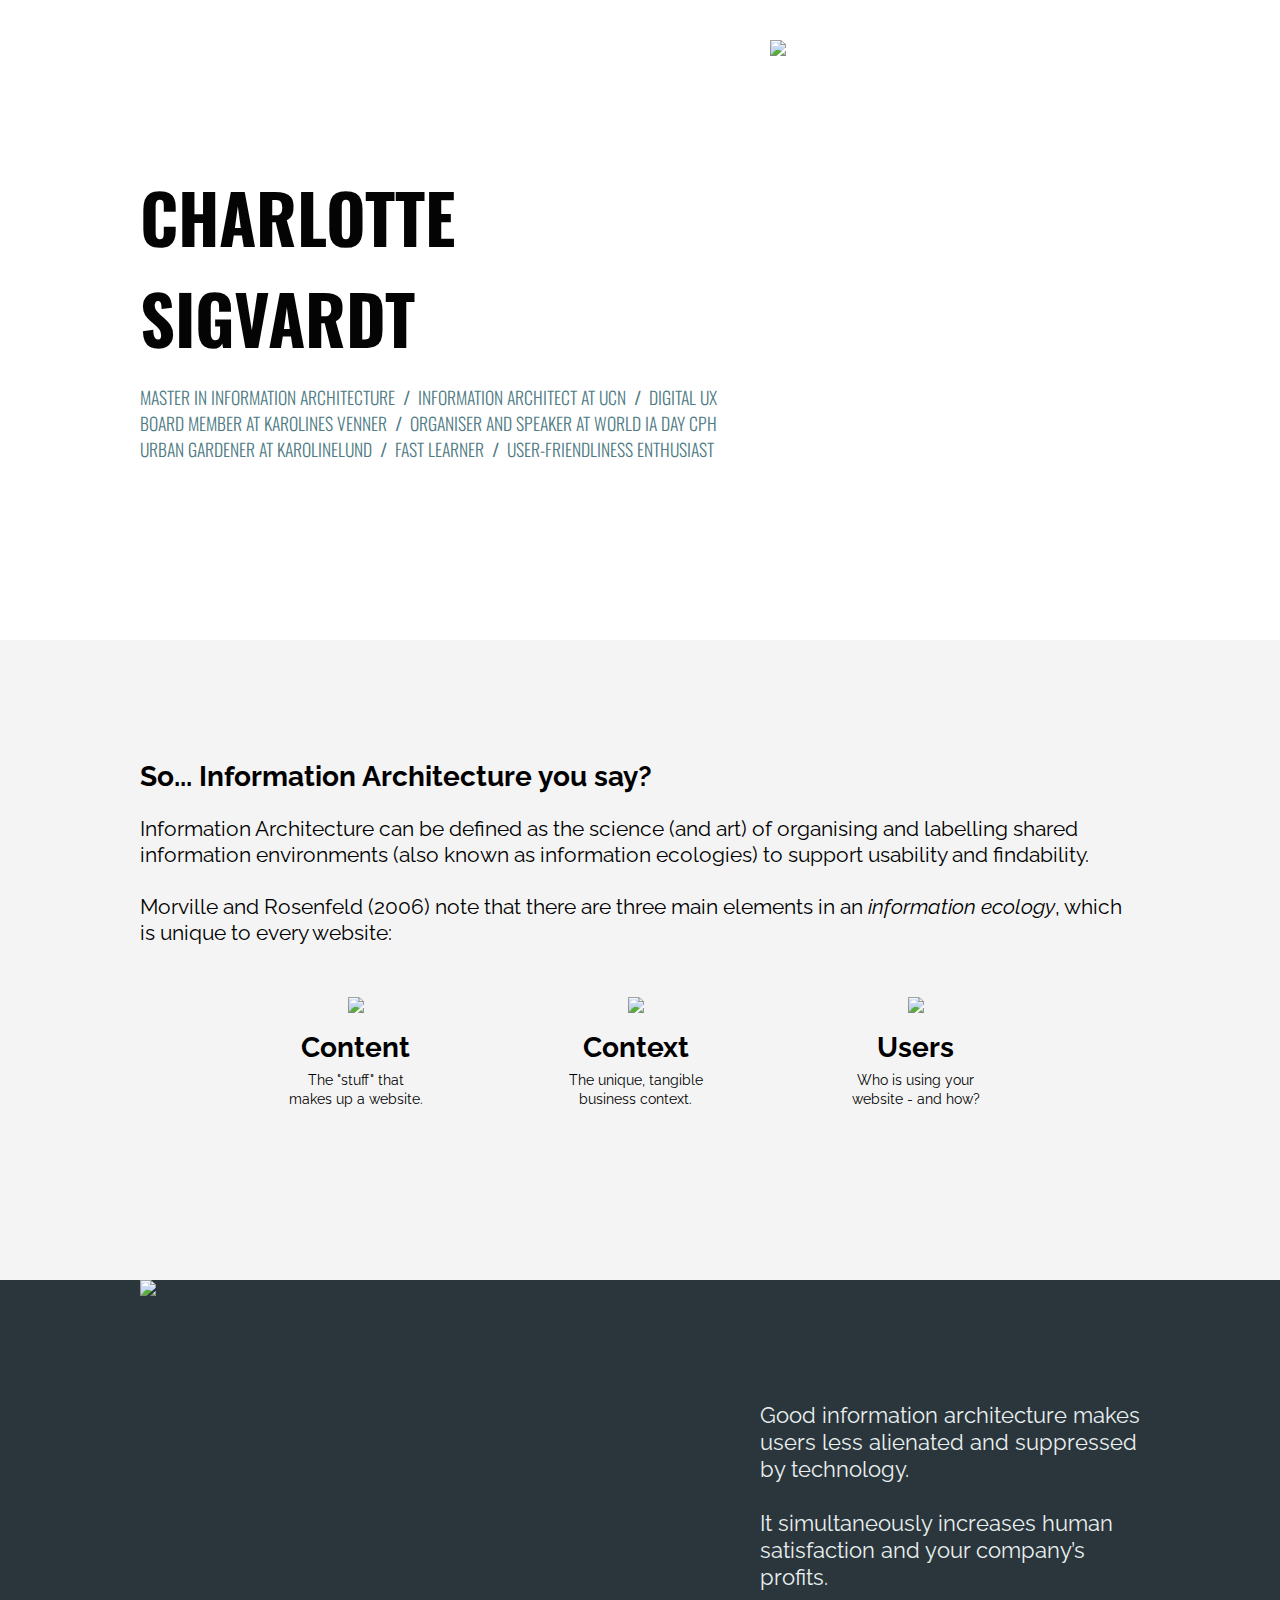
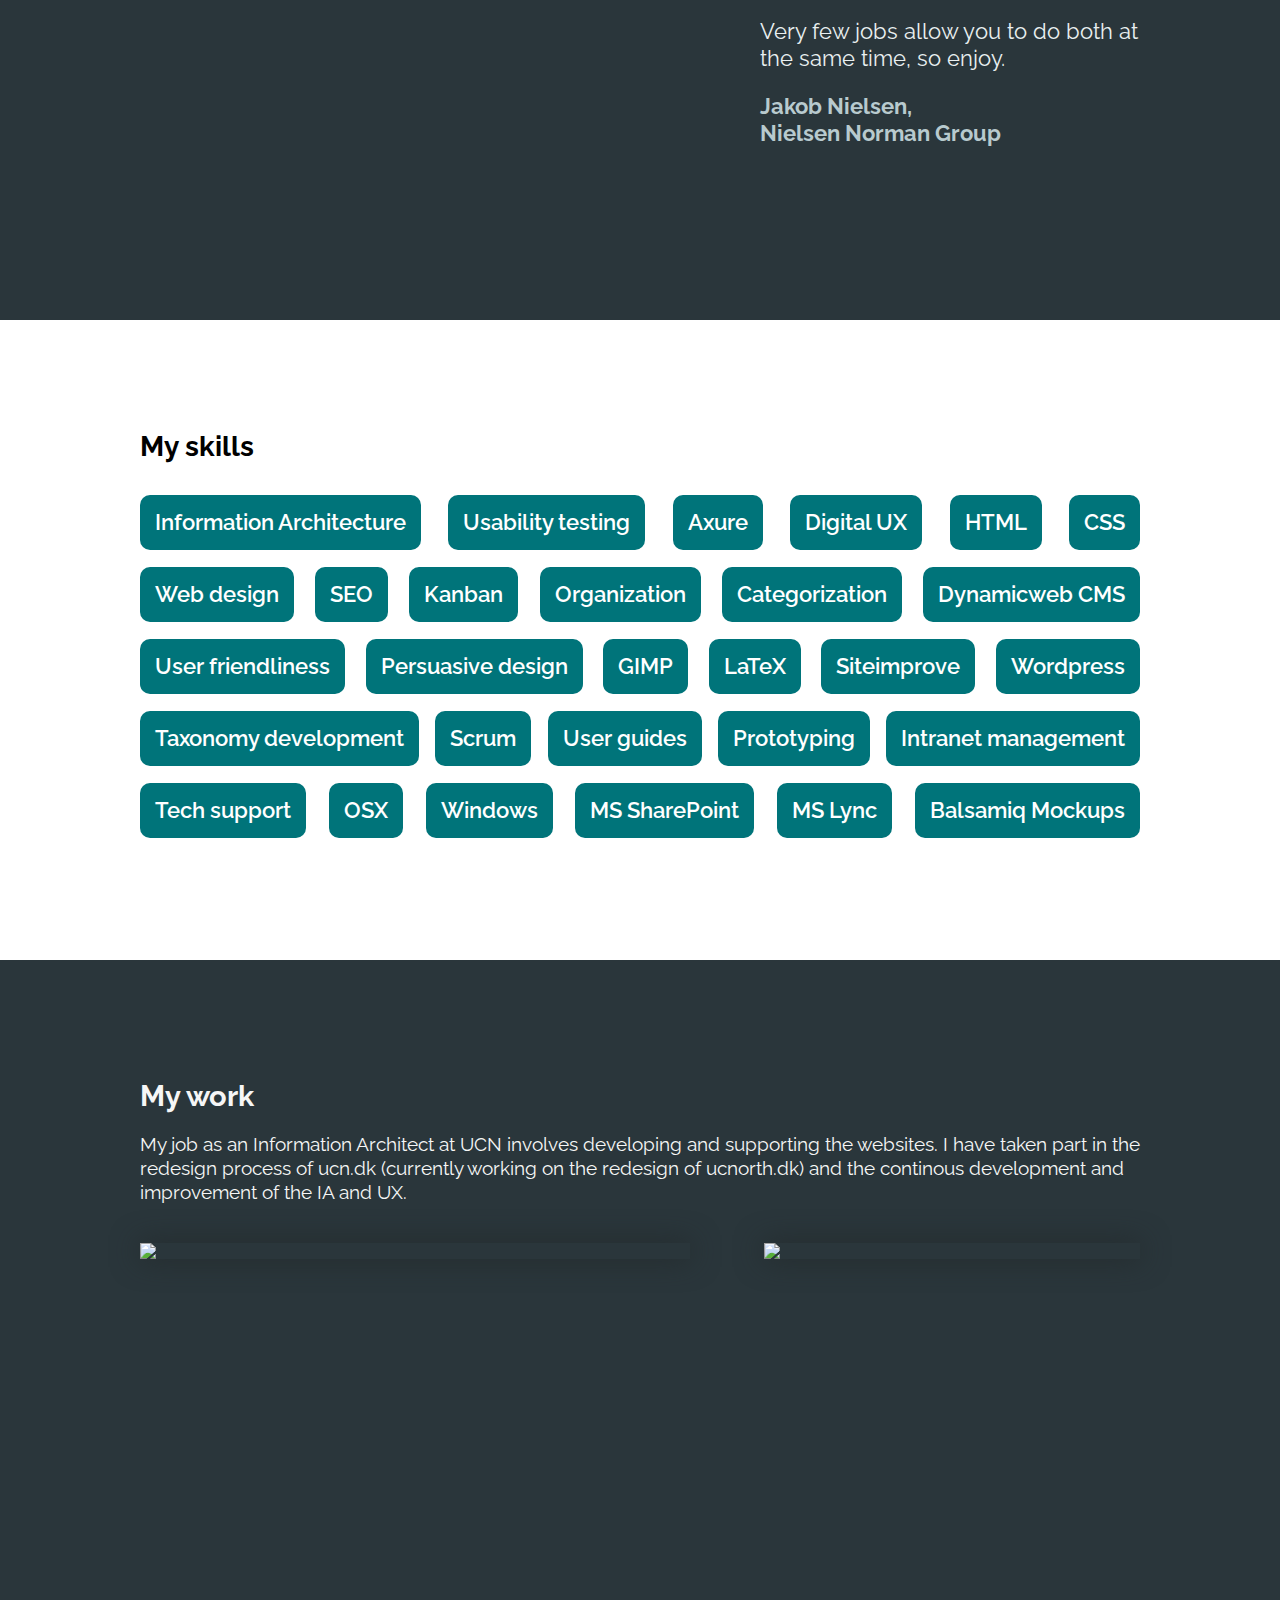
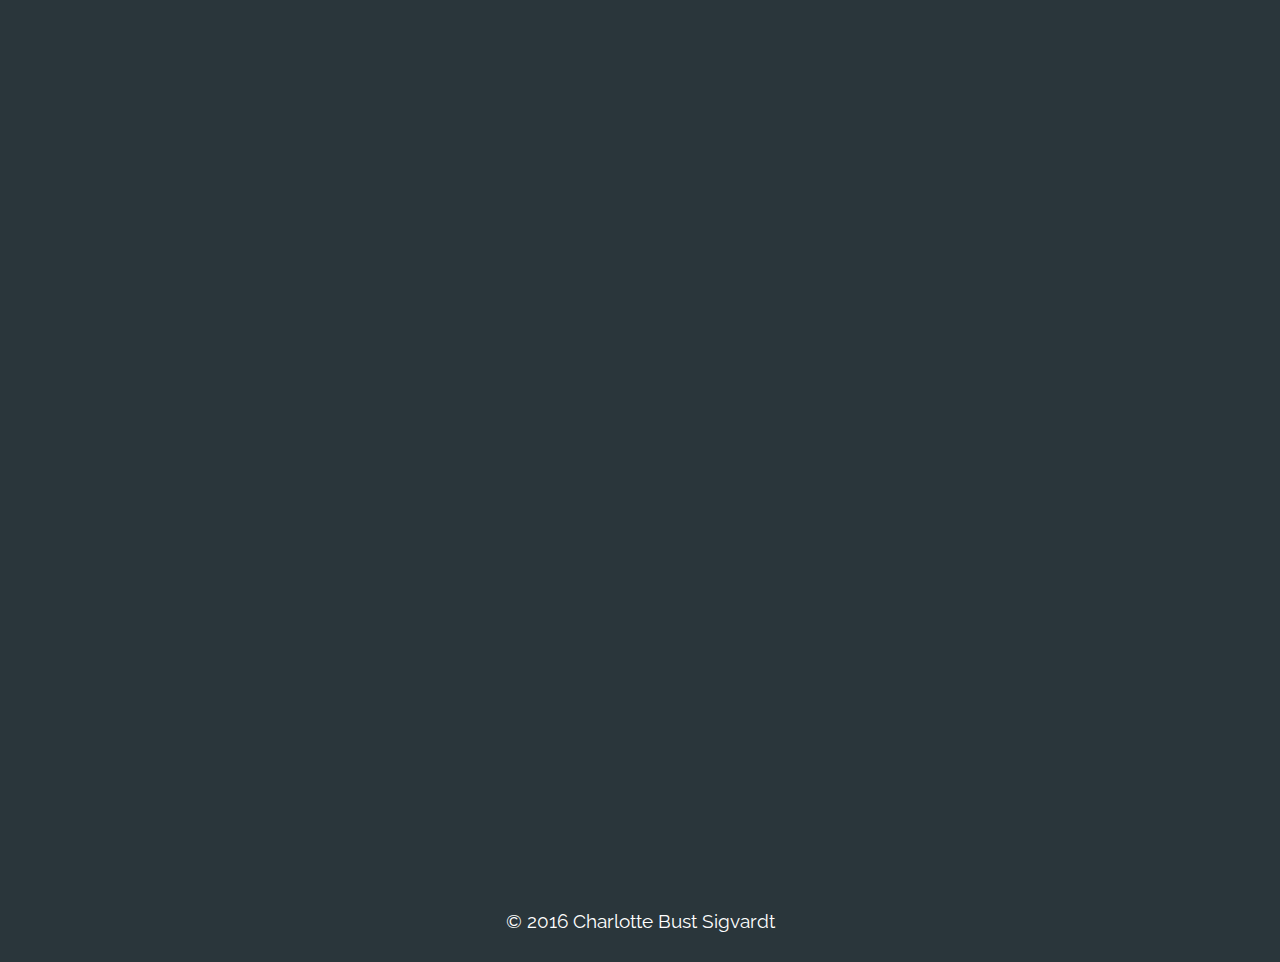
==== index.html @ f4e645d8 "Initial commit" ====
<!DOCTYPE html>
<html>
<head>
	<link href='http://fonts.googleapis.com/css?family=Raleway:400,100,200,300,500,600,700,800,900' rel='stylesheet' type='text/css'>
	<link href='http://fonts.googleapis.com/css?family=Oswald:300,400,700' rel='stylesheet' type='text/css'>
	<link href="style.css" rel="stylesheet" type="text/css">
	<meta name="viewport" content="width=device-width">
	<meta charset="UTF-8">
	<title>Charlotte Bust Sigvardt - Information Architect</title>
</head>

<body>
	<div id="content">
		<div id="ribbon-1">
			<div class="ribbon-content">
				<div id="ribbon-1-text">
					<h1>CHARLOTTE SIGVARDT</h1>
						<ul>
							<li id="buzzword">MASTER IN INFORMATION ARCHITECTURE 
							<li id="seperator"> / 
							<li id="buzzword"> INFORMATION ARCHITECT AT UCN
							<li id="seperator"> / 
							<li id="buzzword"> DIGITAL UX<br>
							<li id="buzzword">BOARD MEMBER AT KAROLINES VENNER 
							<li id="seperator"> / 
							<li id="buzzword"> ORGANISER AND SPEAKER AT WORLD IA DAY CPH<br>
							<li id="buzzword"> URBAN GARDENER AT KAROLINELUND 
							<li id="seperator"> / 
							<li id="buzzword"> FAST LEARNER 
							<li id="seperator"> / 
							<li id="buzzword"> USER-FRIENDLINESS ENTHUSIAST 
						</ul>
						<div>
							<a href="https://facebook.com/charlotte.sigvardt" target="_blank">
								<div id="facebook-icon"><div id="arrow_facebook"></div></div>
							</a>
							<a href="http://instagram.com/charlotte.sigvardt/" target="_blank">
								<div id="instagram-icon"><div id="arrow_instagram"></div></div>
							</a>
							<a href="http://dk.linkedin.com/in/charlottebust/" target="_blank">	
								<div id="linkedin-icon"><div id="arrow_linkedin"></div></div>								
							</a>
							<a href="mailto:kontakt@charlotte-sigvardt.dk" target="_blank">
								<div id="mail-icon"><div id="arrow_email"></div></div>
							</a>
							<a href="tel:004527281884">
								<div id="mobile-icon"><div id="arrow_phone"></div></div>
							</a>
						</div>
				</div>
				<div id="ribbon-1-image">
					<img src="media/me.png">
				</div>
			</div>
		</div>
		<div id="ribbon-2">
			<div class="ribbon-content">
				<h2 id="ribbon-2-title">So... Information Architecture you say?</h2>
				<p>
					Information Architecture can be defined as the science (and art) of organising and labelling shared information environments (also known as information ecologies) to support usability and findability.<br><br>
					Morville and Rosenfeld (2006) note that there are three main elements in an <i>information ecology</i>, which is unique to every website:<br>
				</p>
				<div id="morville">
					<div class="morville-icon right-padding">
						<img class="icon" src="media/content.png"><br>
						<h2 class="morville-hover">Content</h2>
						<span class="morville-hover hover-text">The "stuff" that makes up a website.</span>
					</div>
					<div class="morville-icon right-padding">
						<img class="icon" src="media/context.png"><br>
						<h2 class="morville-hover">Context</h2>
						<span class="morville-hover hover-text">The unique, tangible business context.</span>
					</div>
					<div class="morville-icon">
						<img class="icon" src="media/users.png"><br>
						<h2 class="morville-hover">Users</h2>
						<span class="morville-hover hover-text">Who is using your website - and how?</span>
					</div>
				</div>
			</div>
		</div>
		<div id="ribbon-3">
			<div class="ribbon-content" id="ribbon-content-3">
				<div id="ribbon-3-image">
					<img src="media/desk.png">
				</div>
				<div id="ribbon-3-text">
					<p>
						Good information architecture makes users less alienated and suppressed by technology.<br><br>
						It simultaneously increases human satisfaction and your company’s profits.<br><br>
						Very few jobs allow you to do both at the same time, so enjoy.
					</p>
					<span>
						Jakob Nielsen,<br>
						<a target="_blank" id="link-jn" title="Opens Nielsen Norman Group website in a new tab/window" href="http://www.nngroup.com">Nielsen Norman Group</a>
					</span>
				</div>
			</div>
		</div>
<!--		<div id="ribbon-5">
			<div class="ribbon-content">
				<div id="ribbon-5-image">
						<img src="media/portfolio.png">
				</div>
				<div class="ribbon-5-text">
					<h2>Portfolio</h2>
					<p>
						Get an overview of some of the design projects I have taken part in during my time at Aalborg University.<br>
						<ul id="link-list">
						<li><a href="http://www.charlotte-sigvardt.dk/portfolio" target="_blank">Portfolio overview</a></li>
						<li><a href="http://www.charlotte-sigvardt.dk/portfolio/krifa" target="_blank">Krifa Podcast Universe</a></li>
						<li><a href="http://www.charlotte-sigvardt.dk/portfolio/bollywood" target="_blank">Bollywood Cinema</a></li>
						<li><a href="http://www.charlotte-sigvardt.dk/portfolio/kastanien" target="_blank">Kindergarten Kastanien</a></li>
						<li><a href="http://www.charlotte-sigvardt.dk/portfolio/ucn" target="_blank">University College of Northern Denmark</a></li></ul>
					</p>
					<p>Or perhaps if you feel like it, you can read <a href="https://dl.dropboxusercontent.com/u/13842168/speciale.pdf" target="_blank">my Master's Thesis about developing a framework of design principles for single page websites and their application.</a></p>
				</div>
			</div>
		</div>
-->

		<div id="ribbon-4">
			<div class="ribbon-content">
				<h2>My skills</h2>
				<div class="skill-row">
					<ul id="justified-skills">
						<li class="inline-block">
							<a target="_blank" href="http://en.wikipedia.org/wiki/Information_architecture"><span class="skill">Information Architecture</span></a>
						</li>
						<li class="inline-block">
							<a target="_blank" href="http://en.wikipedia.org/wiki/Usability_testing"><span class="skill">Usability testing</span></a>
						</li>
						<li class="inline-block">
							<a target="_blank" href="http://www.axure.com"><span class="skill">Axure</span></a>
						</li>
						<li class="inline-block">
							<a target="_blank" href="http://searchcontentmanagement.techtarget.com/definition/digital-user-experience"><span class="skill">Digital UX</span></a>
						</li>
						<li class="inline-block">
							<a target="_blank" href="http://en.wikipedia.org/wiki/HTML"><span class="skill">HTML</span></a>
						</li>
						<li class="inline-block">
							<a target="_blank" href="http://en.wikipedia.org/wiki/Cascading_Style_Sheets"><span class="skill">CSS</span></a>
						</li>
						<li class="inline-block">
							<a target="_blank" href="http://en.wikipedia.org/wiki/Web_design"><span class="skill">Web design</span></a>
						</li>
						<li class="inline-block">
							<a target="_blank" href="http://en.wikipedia.org/wiki/Search_engine_optimization"><span class="skill">SEO</span></a>
						</li>
						<li class="inline-block">
							<a target="_blank" href="http://en.wikipedia.org/wiki/Kanban"><span class="skill">Kanban</span></a>
						</li>
						<li class="inline-block">
							<a target="_blank" href="http://louisrosenfeld.com/home/bloug_archive/000057.html"><span class="skill">Organization</span></a>
						</li>
						<li class="inline-block">
							<a target="_blank" href="http://louisrosenfeld.com/home/bloug_archive/000057.html"><span class="skill">Categorization</span></a>
						</li>
						<li class="inline-block">
							<a target="_blank" href="http://dynamicweb.com"><span class="skill">Dynamicweb CMS</span></a>
						</li>
						<li class="inline-block">
							<a target="_blank" href="https://en.wikipedia.org/wiki/Usability"><span class="skill">User friendliness</span></a>
						</li>
						<li class="inline-block">
							<a target="_blank" href="http://en.wikipedia.org/wiki/Persuasive_technology"><span class="skill">Persuasive design</span></a>
						</li>
						<li class="inline-block">
							<a target="_blank" href="http://www.gimp.org"><span class="skill">GIMP</span></a>
						</li>
						<li class="inline-block">
							<a target="_blank" href="https://www.latex-project.org/"><span class="skill">LaTeX</span></a>
						</li>
						<li class="inline-block">
							<a target="_blank" href="http://siteimprove.co.uk"><span class="skill">Siteimprove</span></a>
						</li>
						<li class="inline-block">
							<a target="_blank" href="http://en.wikipedia.org/wiki/WordPress"><span class="skill">Wordpress</span></a>
						</li>
						<li class="inline-block">
							<a target="_blank" href="http://en.wikipedia.org/wiki/Corporate_taxonomy"><span class="skill">Taxonomy development</span></a>
						</li>
						<li class="inline-block">
							<a target="_blank" href="http://en.wikipedia.org/wiki/Scrum_(software_development)"><span class="skill">Scrum</span></a>
						</li>
						<li class="inline-block">
							<a target="_blank" href="http://en.wikipedia.org/wiki/User_guide"><span class="skill">User guides</span></a>
						</li>
						<li class="inline-block">
							<a target="_blank" href="https://www.usability.gov/how-to-and-tools/methods/prototyping.html"><span class="skill">Prototyping</span></a>
						</li>
						<li class="inline-block">
							<a target="_blank" href="https://en.wikipedia.org/wiki/Intranet#Planning_and_creation"><span class="skill">Intranet management</span></a>
						</li>
						<li class="inline-block">
							<a target="_blank" href="https://xkcd.com/627/"><span class="skill">Tech support</span></a>
						</li>
						<li class="inline-block">
							<a target="_blank" href="http://www.apple.com/dk/osx/"><span class="skill">OSX</span></a>
						</li>
						<li class="inline-block">
							<a target="_blank" href="https://www.microsoft.com/da-dk/windows/"><span class="skill">Windows</span></a>
						</li>
						<li class="inline-block">
							<a target="_blank" href="http://en.wikipedia.org/wiki/SharePoint"><span class="skill">MS SharePoint</span></a>
						</li>
						<li class="inline-block">
							<a target="_blank" href="http://products.office.com/en/lync/"><span class="skill">MS Lync</span></a>
						</li>
						<li class="inline-block">
							<a target="_blank" href="http://balsamiq.com"><span class="skill">Balsamiq Mockups</span></a>
						</li>
					</ul>
				</div>
			</div>
		</div>
        <span id="random-unsuspecting-element1"></span>
        <span id="random-unsuspecting-element2"></span>
        <span id="random-unsuspecting-element3"></span>
        <span id="random-unsuspecting-element4"></span>
        <span id="random-unsuspecting-element5"></span>
   		<div id="ribbon-my-work">
			<div class="ribbon-content">
				<div class="ribbon-my-work-text">
					<h2>My work</h2>
					<p>My job as an Information Architect at UCN involves developing and supporting the websites. I have taken part in the redesign process of ucn.dk (currently working on the redesign of ucnorth.dk) and the continous development and improvement of the IA and UX.</p>
						<a href="http://www.ucn.dk" target="_blank" title="Opens UCN website in a new window"><img src="media/ucn-forside.png" id="my-work-image-left"></a>
						<a href="http://www.ucn.dk/digitalkonceptudvikling" target="_blank" title="Opens education on the UCN website in a new window"><img src="media/ucn-uddannelse.jpg" id="my-work-image-right"></a>
				</div>
			</div>
		</div>
		<div id="copyright">
					<span>&copy; 2016 Charlotte Bust Sigvardt</span>
		</div>
</body>
<script>
  (function(i,s,o,g,r,a,m){i['GoogleAnalyticsObject']=r;i[r]=i[r]||function(){
  (i[r].q=i[r].q||[]).push(arguments)},i[r].l=1*new Date();a=s.createElement(o),
  m=s.getElementsByTagName(o)[0];a.async=1;a.src=g;m.parentNode.insertBefore(a,m)
  })(window,document,'script','//www.google-analytics.com/analytics.js','ga');

  ga('create', 'UA-43623787-1', 'auto');
  ga('send', 'pageview');

</script>
</html>
---- style.css ----
/* MAIN RIBBON CONTENT */

body {
	margin: 0;
	padding: 0;
	font-family: 'Raleway', sans-serif;
	min-width: 1150px;
}

#content {
	width: 100%;
}

#ribbon-1 {
	width: 100%;
	height: 640px;
	background-image: url(media/texture.png)
}

#ribbon-2 {
	width: 100%;
	height: 640px;
	background-color: #F4F4F4;
}

#ribbon-3 {
	width: 100%;
	height: 640px;
	background-color: #2A363B;
}

#ribbon-4 {
	width: 100%;
	height: 640px;
	background-image: url(media/texture.png)
}

#ribbon-5 {
	width: 100%;
	height: 640px;
	background-color: #2A363B;
}

.ribbon-content {
	width: 1000px;
	height: 100%;
	margin-left: auto;
	margin-right: auto;
}

#ribbon-1-text {
	width: 600px;
	height: 100%;
	float: left;
	padding-top: 120px;
}

#ribbon-1-image {
	width: 370px;
	height: 100%;
	float: right;
	padding-top: 40px;
}

h1 {
	font-family: Oswald;
	font-weight: 700;
	font-size: 4.25em;
	margin-bottom: 8px;
	color: #040404;

}

#ribbon-1-text li {
	font-family: Oswald;
	font-size: 1.1em;
	display: inline-block;
	color: #4E7B84;
}

#buzzword {
	font-weight: 300;
}

#seperator {
	padding-left: 8px;
	padding-right: 8px;
	font-weight: bold;
}

#ribbon-1-text ul {
	padding-left: 0px;
	padding-bottom: 8px;
}
	
/* ------------------------------ */
/* ------ RIBBON: My work ------- */
/* ------------------------------ */

#ribbon-my-work {
	width: 100%;
	height: 1550px;
	background-color: #2A363B;
}


.ribbon-my-work-text {
	color: #F6F6F6;
	font-weight: regular;
	font-size: 1.2em;
	padding-top: 100px;
	padding-left: 0px;
	font-weight: 400;
	line-height: 125%;
}


.ribbon-my-work-text a {
	color: #DFDFDF;
	font-weight: regular;
	font-size: 1em;
	text-decoration: none;
	font-weight: 500;
}

.ribbon-my-worktext a:hover {
	color: #5DBCAD;
}

#my-work-image-left {
	margin: 0;
	float: left;
	clear:left;
	display: inline-block;
	align:left;
	width: 55%;
	margin-top: 20px;
	-webkit-box-shadow: 0px 0px 29px 0px #23292b;
	-moz-box-shadow: 0px 0px 29px 0px #23292b;
	box-shadow: 0px 0px 29px 0px #23292b;
}

#my-work-image-right {
	margin: 0;
	float: right;
	clear: right;
	display: inline-block;
	align:right;
	width: 37.6%;
	margin-top: 20px;
	-webkit-box-shadow: 0px 0px 29px 0px #23292b;
	-moz-box-shadow: 0px 0px 29px 0px #23292b;
	box-shadow: 0px 0px 29px 0px #23292b;
}


/* ------------------------------ */
/* ----- SOCIAL MEDIA ICONS ----- */
/* ------------------------------ */

#random-unsuspecting-element1 {
	background: url("media/icon-f-hover.png") no-repeat -9999px -9999px; 
	width:0;
	height:0; 
}

#random-unsuspecting-element2 {
	background: url("media/icon-insta-hover.png") no-repeat -9999px -9999px; 
	width:0;
	height:0; 
}

#random-unsuspecting-element3 {
	background: url("media/icon-in-hover.png") no-repeat -9999px -9999px; 
	width:0;
	height:0; 
}

#random-unsuspecting-element4 {
	background: url("media/icon-mail-hover.png") no-repeat -9999px -9999px; 
	width:0;
	height:0; 
}

#random-unsuspecting-element5 {
	background: url("media/icon-mobile-hover.png") no-repeat -9999px -9999px; 
	width:0;
	height:0; 
}

#facebook-icon {
	width: 40px;
	height: 40px;
	background: url("media/icon-f.png") no-repeat;
	background-size: 40px 40px;
	padding: 0px 7px 0px 3px;
	margin-left: 0px;
	float: left;
}

#arrow_facebook {
	content: url("media/arrow-facebook.png");
	display: none;
}

#arrow_instagram {
	content: url("media/arrow-instagram.png");
	display: none;
}

#arrow_linkedin {
	content: url("media/arrow-linkedin.png");
	display: none;
}

#arrow_email {
	content: url("media/arrow-email.png");
	display: none;
}

#arrow_phone {
	content: url("media/arrow-phone.png");
	display: none;
}

#facebook-icon:hover #arrow_facebook{
	display: inline;
}

#instagram-icon:hover #arrow_instagram{
	display: inline;
}

#linkedin-icon:hover #arrow_linkedin{
	display: inline;
}

#mail-icon:hover #arrow_email {
	display: inline;
}

#mobile-icon:hover #arrow_phone {
	display: inline;
}

#facebook-icon:hover {
	background-image: url("media/icon-f-hover.png");
}

#instagram-icon {
	width: 40px;
	height: 40px;
	background: url("media/icon-insta.png") no-repeat;
	background-size: 40px 40px;
	padding: 0px 7px 0px 3px;
	float: left;
}

#instagram-icon:hover {
	background-image: url("media/icon-insta-hover.png");
}

#linkedin-icon {
	width: 40px;
	height: 40px;
	background: url("media/icon-in.png") no-repeat;
	background-size: 40px 40px;
	padding: 0px 7px 0px 3px;
	float: left;
}

#linkedin-icon:hover {
	background-image: url("media/icon-in-hover.png");
}

#mail-icon {
	width: 40px;
	height: 40px;
	background: url("media/icon-mail.png") no-repeat;
	background-size: 40px 40px;
	padding: 0px 7px 0px 3px;
	float: left;
}

#mail-icon:hover {
	background-image: url("media/icon-mail-hover.png");
}

#mobile-icon {
	width: 40px;
	height: 40px;
	background: url("media/icon-mobile.png") no-repeat;
	background-size: 40px 40px;
	padding: 0px 7px 0px 3px;
	float: left;
}

#mobile-icon:hover {
	background-image: url("media/icon-mobile-hover.png");
}

#arrow-fb {
	padding-top: 50px;
}



/* RIBBONS */

#ribbon-1-text a {
	text-decoration: none;
}

#ribbon-2 h2 {
	margin-top: 0px;
	font-size: 1.75em;
}

#ribbon-2-title {
	margin-top: 0px;
	padding-top: 120px;
	font-size: 1.75em;
}

#ribbon-2 p {
	font-size: 1.3em;
	font-weight: 400;
	line-height: 125%;
}


#ribbon-3-image {
	width: 585px;
	float: left;
	}

#ribbon-3-text {
	color: #E9EFF0;
	font-weight: regular;
	font-size: 1.35em;
	float: right;
	width: 380px;
	padding-top: 100px;
	padding-left: 35px;
	line-height: 125%;
}

#ribbon-3-text span {
	color: #B8CACE;
	font-weight: bold;
}

#ribbon-content-3 {
	background-image: url("media/air-quotes.png");
}

#ribbon-4 h2 {
	margin-top: 0px;
	margin-bottom: 25px;
	padding-top: 110px;
	font-size: 1.75em;
}

#ribbon-4 p {
	text-align: right;
	font-weight: 800;
	font-size: 1.35em;
}

#ribbon-4 p a {
	color: #666666;
	text-decoration: none;
}

.ribbon-5-text {
	color: #F6F6F6;
	font-weight: regular;
	font-size: 1.2em;
	padding-top: 100px;
	padding-left: 0px;
	font-weight: 400;
	line-height: 125%;
}

.ribbon-5-text a {
	color: #DFDFDF;
	font-weight: regular;
	font-size: 1em;
	text-decoration: none;
	font-weight: 500;
}

.ribbon-5-text a:hover {
	color: #5DBCAD;
}

#ribbon-5-image {
	padding: 0 100px 20px 0;
	float: left;
	clear:left;
}

#link-list {
	font-size: 0.8em;
	line-height: 140%;
}


/* INFORMATION ARCHITECTURE ICONS */

#morville {
	width: 709px;
	margin-left: auto;
	margin-right: auto;
	padding-top: 30px;
}

#morville h2 {
	line-height: 2.2em;
}

.morville-icon h2 {
	display: block;
}
.morville-icon, .morville-hover {
	-webkit-transition: 0.3s;
 	-moz-transition: 0.3s;
  	-ms-transition: 0.3s;
  	-o-transition: 0.3s;
  	transition: 0.3s;
}

.morville-hover {
	position: relative;
	top: 0em;
	z-index: 0;
	margin-bottom: -0.3em;
}

.morville-icon:hover .morville-hover{
	position: relative;
	top: -3em;
}

.right-padding {
	padding-right: 140px;
	padding-left:0;
}

.morville-icon {
	float: left;
	width: 140px;
	height: 200px;
	overflow: hidden;
	text-align: center;
}

.icon {
	position: relative;
	z-index: 1;
	background-color: #F4F4F4; 
}

.hover-text {
	font-size: 0.9em !important;
}



/* SKILLS */

.skill-row {
/*	border-style: solid;
	border-width: 1px;
	text-align: justify;
	display: inline-block;*/
	line-height: 70px;
	height:370px;
}

#justified-skills {
	position: relative;
    text-align: justify;
    padding:0;
    list-style-type: none;
    height:0;
}

#justified-skills:after {
    position: relative;
    display: inline-block;
    width: 100%;
    height: 0;
    line-height: 0;
    content: '';
}

.inline-block { 
	display: inline-block; 
	padding:0;
}

.skill-end {
	background-color: #C3E2E2;
	padding: 15px;
	font-weight: 600;
	border-radius: 10px;
	font-size: 1.35em;
	margin: 0px;
	text-align: center;
}

#link-jn {
	text-decoration: none;
	color: #B8CACE;
}

#ribbon-4 #justified-skills a {
	text-decoration: none;
	color: #fff;
	background-color: #00747a;
	padding: 15px;
	font-weight: 600;
	border-radius: 10px;
	font-size: 1.35em;
	text-align: center;
	white-space: pre;
}

#ribbon-4 #justified-skills a:hover {
	background-color: #c64f40;
}

#copyright {
	color:#fff;
	background-color: #2A363B;
	width: 100%;
	font-weight: 400;
	font-size: 1.2em;
	text-align: center;
	padding-bottom: 30px;
}
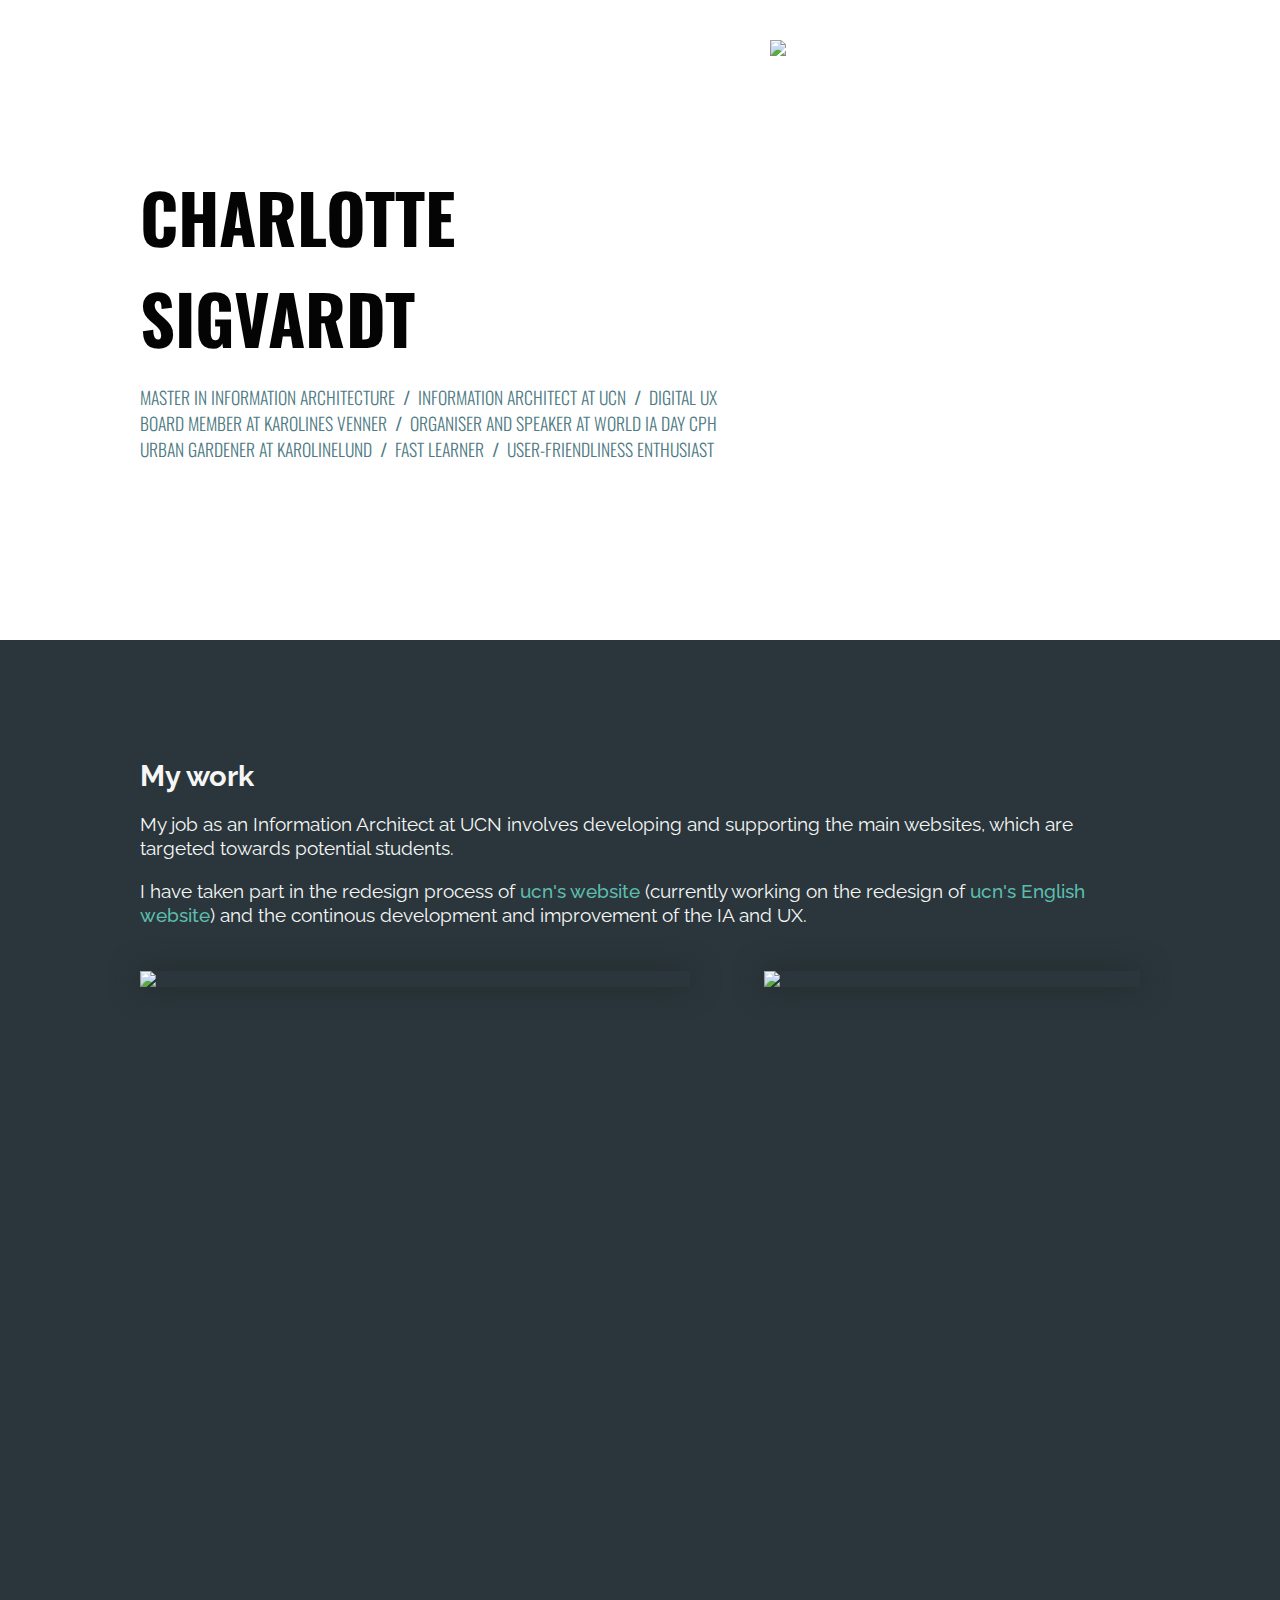
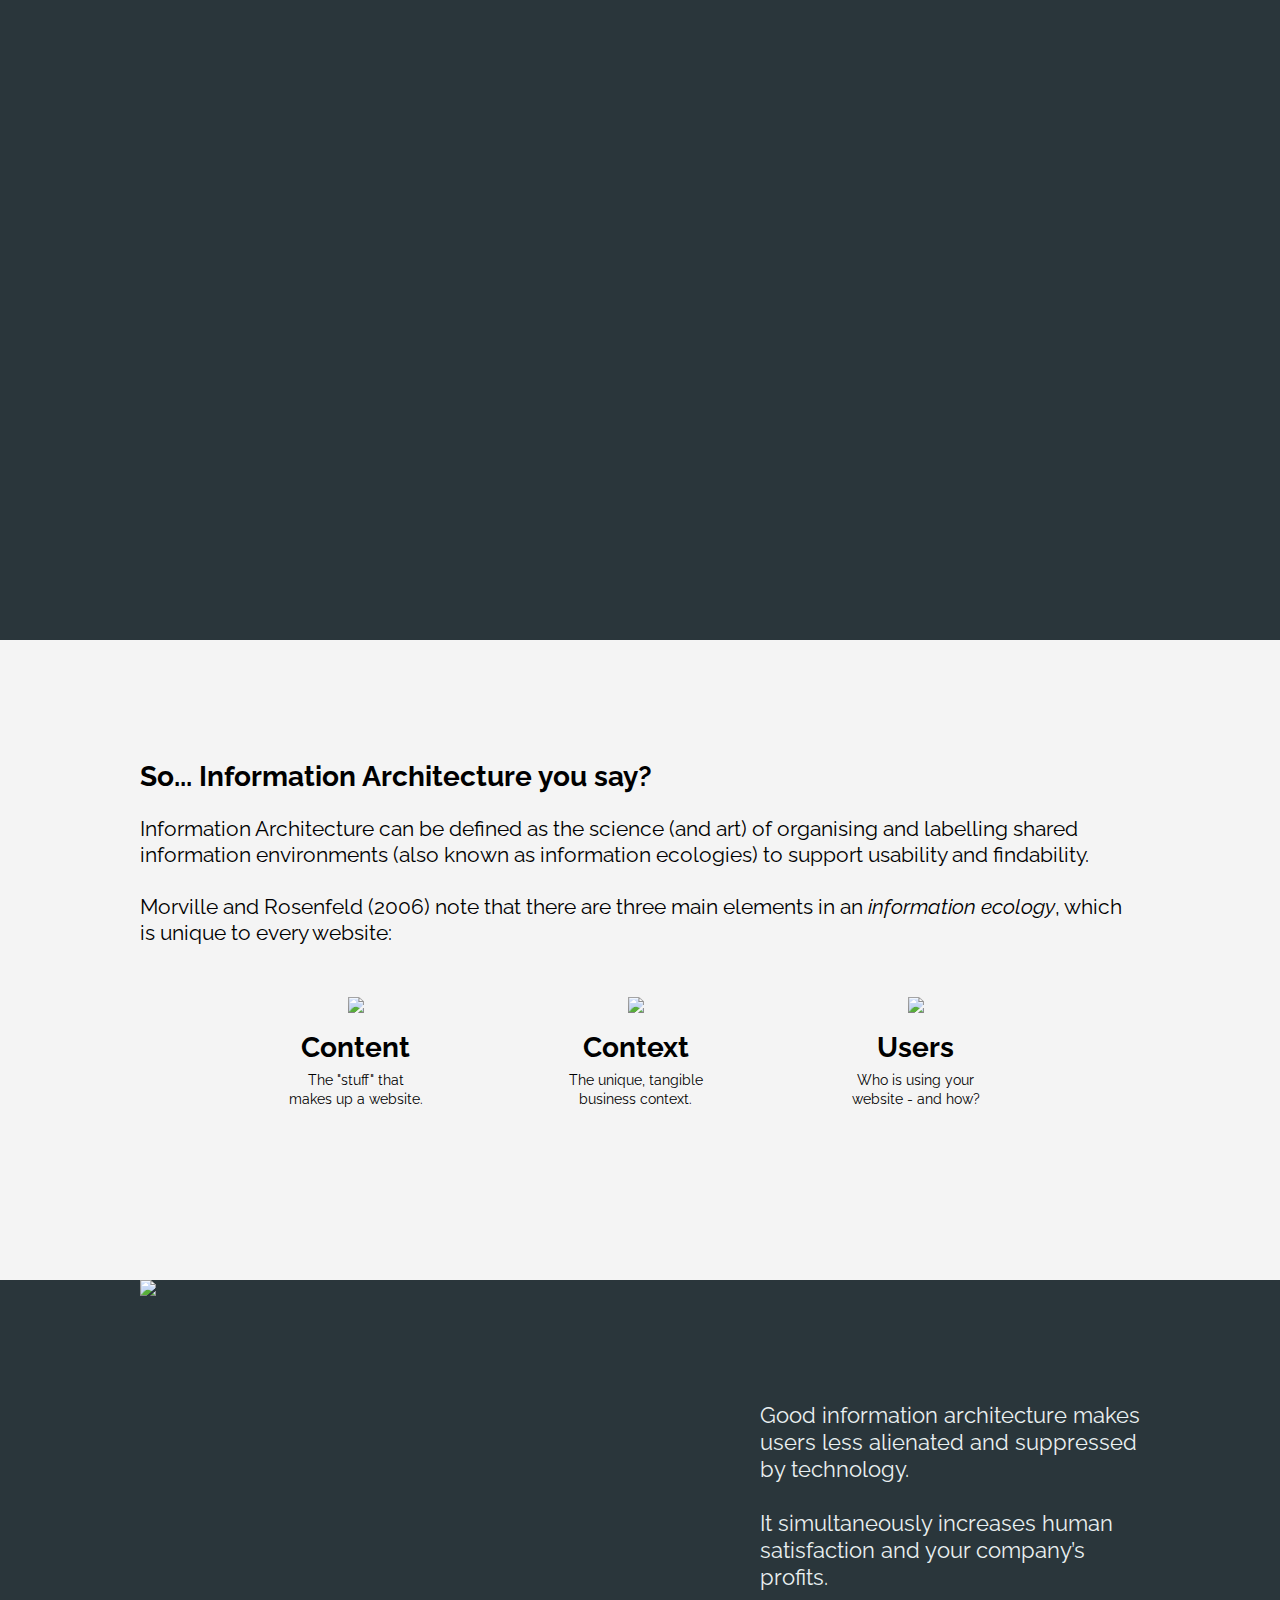
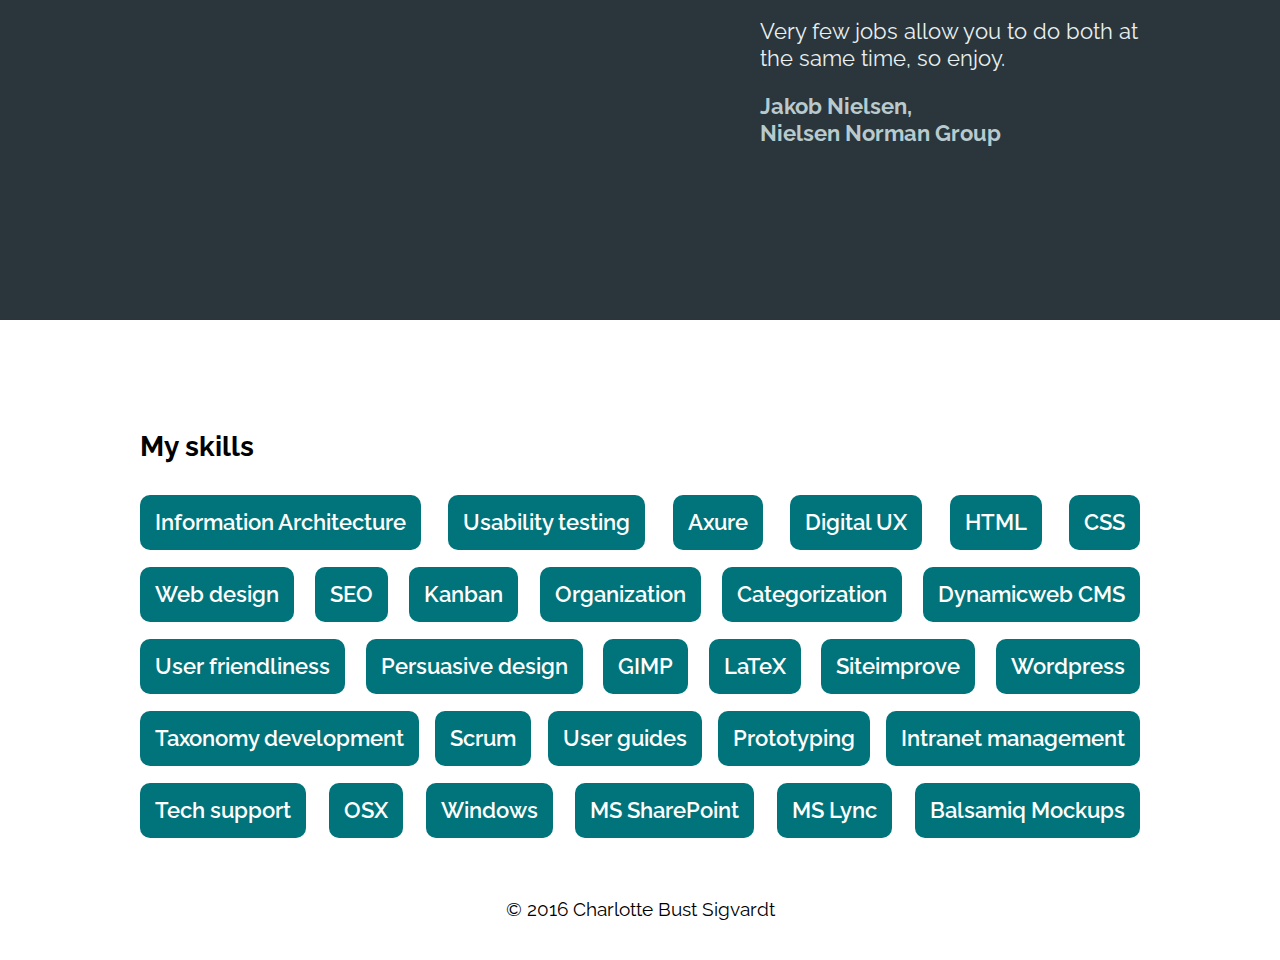
==== commit dc2b87b4: "My work ribbon moved second" ====
--- a/index.html
+++ b/index.html
@@ -14,7 +14,7 @@
 		<div id="ribbon-1">
 			<div class="ribbon-content">
 				<div id="ribbon-1-text">
-					<h1>CHARLOTTE SIGVARDT</h1>
+					<h1>Charlotte Sigvardt</h1>
 						<ul>
 							<li id="buzzword">MASTER IN INFORMATION ARCHITECTURE 
 							<li id="seperator"> / 
@@ -50,6 +50,16 @@
 				</div>
 				<div id="ribbon-1-image">
 					<img src="media/me.png">
+				</div>
+			</div>
+		</div>
+		 <div id="ribbon-my-work">
+			<div class="ribbon-content">
+				<div class="ribbon-my-work-text">
+					<h2>My work</h2>
+					<p>My job as an Information Architect at UCN involves developing and supporting the main websites, which are targeted towards potential students.</p><p>I have taken part in the redesign process of <a href="http://www.ucn.dk" target="_blank" title="Opens ucn.dk in a new window">ucn's website</a> (currently working on the redesign of <a href="http://www.ucnorth.dk" target="_blank" title="Opens ucnorth.dk in a new window">ucn's English website</a>) and the continous development and improvement of the IA and UX.</p>
+						<a href="http://www.ucn.dk" target="_blank" title="Opens UCN website in a new window"><img src="media/ucn-forside.png" id="my-work-image-left"></a>
+						<a href="http://www.ucn.dk/digitalkonceptudvikling" target="_blank" title="Opens education on the UCN website in a new window"><img src="media/ucn-uddannelse.jpg" id="my-work-image-right"></a>
 				</div>
 			</div>
 		</div>
@@ -213,6 +223,9 @@
 						</li>
 					</ul>
 				</div>
+				<div id="copyright">
+					<span>&copy; 2016 Charlotte Bust Sigvardt</span>
+				</div>
 			</div>
 		</div>
         <span id="random-unsuspecting-element1"></span>
@@ -220,19 +233,6 @@
         <span id="random-unsuspecting-element3"></span>
         <span id="random-unsuspecting-element4"></span>
         <span id="random-unsuspecting-element5"></span>
-   		<div id="ribbon-my-work">
-			<div class="ribbon-content">
-				<div class="ribbon-my-work-text">
-					<h2>My work</h2>
-					<p>My job as an Information Architect at UCN involves developing and supporting the websites. I have taken part in the redesign process of ucn.dk (currently working on the redesign of ucnorth.dk) and the continous development and improvement of the IA and UX.</p>
-						<a href="http://www.ucn.dk" target="_blank" title="Opens UCN website in a new window"><img src="media/ucn-forside.png" id="my-work-image-left"></a>
-						<a href="http://www.ucn.dk/digitalkonceptudvikling" target="_blank" title="Opens education on the UCN website in a new window"><img src="media/ucn-uddannelse.jpg" id="my-work-image-right"></a>
-				</div>
-			</div>
-		</div>
-		<div id="copyright">
-					<span>&copy; 2016 Charlotte Bust Sigvardt</span>
-		</div>
 </body>
 <script>
   (function(i,s,o,g,r,a,m){i['GoogleAnalyticsObject']=r;i[r]=i[r]||function(){
--- a/style.css
+++ b/style.css
@@ -69,6 +69,7 @@
 	font-size: 4.25em;
 	margin-bottom: 8px;
 	color: #040404;
+	text-transform: uppercase;
 
 }
 
@@ -100,7 +101,7 @@
 
 #ribbon-my-work {
 	width: 100%;
-	height: 1550px;
+	height: 1600px;
 	background-color: #2A363B;
 }
 
@@ -117,17 +118,13 @@
 
 
 .ribbon-my-work-text a {
-	color: #DFDFDF;
+	color: #5DBCAD;
 	font-weight: regular;
 	font-size: 1em;
 	text-decoration: none;
 	font-weight: 500;
 }
 
-.ribbon-my-worktext a:hover {
-	color: #5DBCAD;
-}
-
 #my-work-image-left {
 	margin: 0;
 	float: left;
@@ -135,7 +132,7 @@
 	display: inline-block;
 	align:left;
 	width: 55%;
-	margin-top: 20px;
+	margin-top: 25px;
 	-webkit-box-shadow: 0px 0px 29px 0px #23292b;
 	-moz-box-shadow: 0px 0px 29px 0px #23292b;
 	box-shadow: 0px 0px 29px 0px #23292b;
@@ -148,7 +145,7 @@
 	display: inline-block;
 	align:right;
 	width: 37.6%;
-	margin-top: 20px;
+	margin-top: 25px;
 	-webkit-box-shadow: 0px 0px 29px 0px #23292b;
 	-moz-box-shadow: 0px 0px 29px 0px #23292b;
 	box-shadow: 0px 0px 29px 0px #23292b;
@@ -533,11 +530,9 @@
 }
 
 #copyright {
-	color:#fff;
-	background-color: #2A363B;
 	width: 100%;
 	font-weight: 400;
 	font-size: 1.2em;
 	text-align: center;
-	padding-bottom: 30px;
-}
+	padding-top: 40px;
+}
